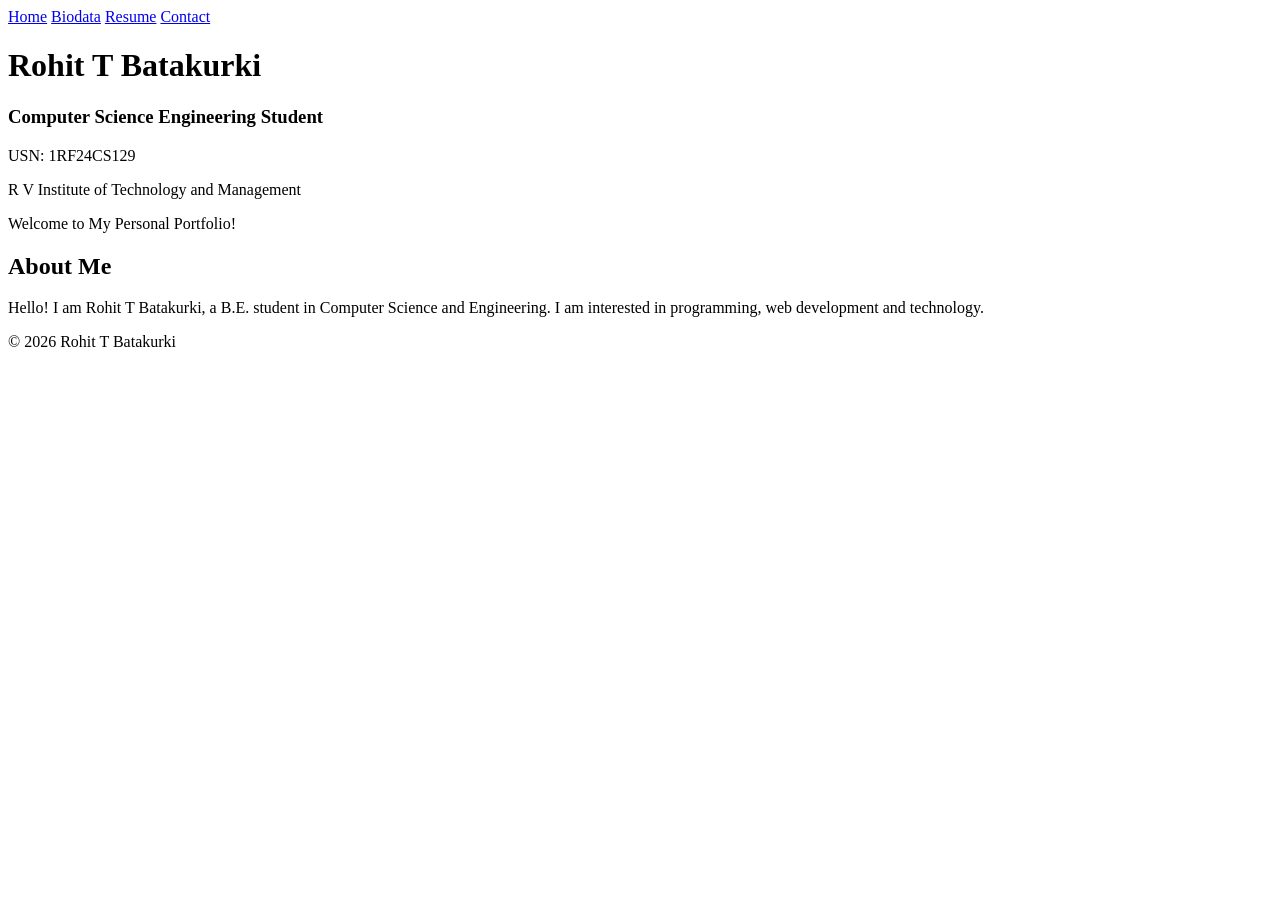
==== index.html @ bb5b755d "Rename Index.html to index.html" ====
<!DOCTYPE html>
<html>
<head>
    <title>Rohit Portfolio</title>
    <meta name="viewport"
          content="width=device-width, initial-scale=1.0">
    <link rel="stylesheet" href="style.css">
</head>
<body>

<nav>
    <a href="index.html">Home</a>
    <a href="biodata.html">Biodata</a>
    <a href="resume.html">Resume</a>
    <a href="contact.html">Contact</a>
</nav>

<header>
    <h1>Rohit T Batakurki</h1>
    <h3>Computer Science Engineering Student</h3>
    <p>USN: 1RF24CS129</p>
    <p>R V Institute of Technology and Management</p>
    <p>Welcome to My Personal Portfolio!</p>
</header>

<section>
    <h2>About Me</h2>
    <p>
        Hello! I am Rohit T Batakurki,
        a B.E. student in Computer Science
        and Engineering. I am interested in
        programming, web development and technology.
    </p>
</section>

<footer>
    <p>© 2026 Rohit T Batakurki</p>
</footer>

</body>
</html>
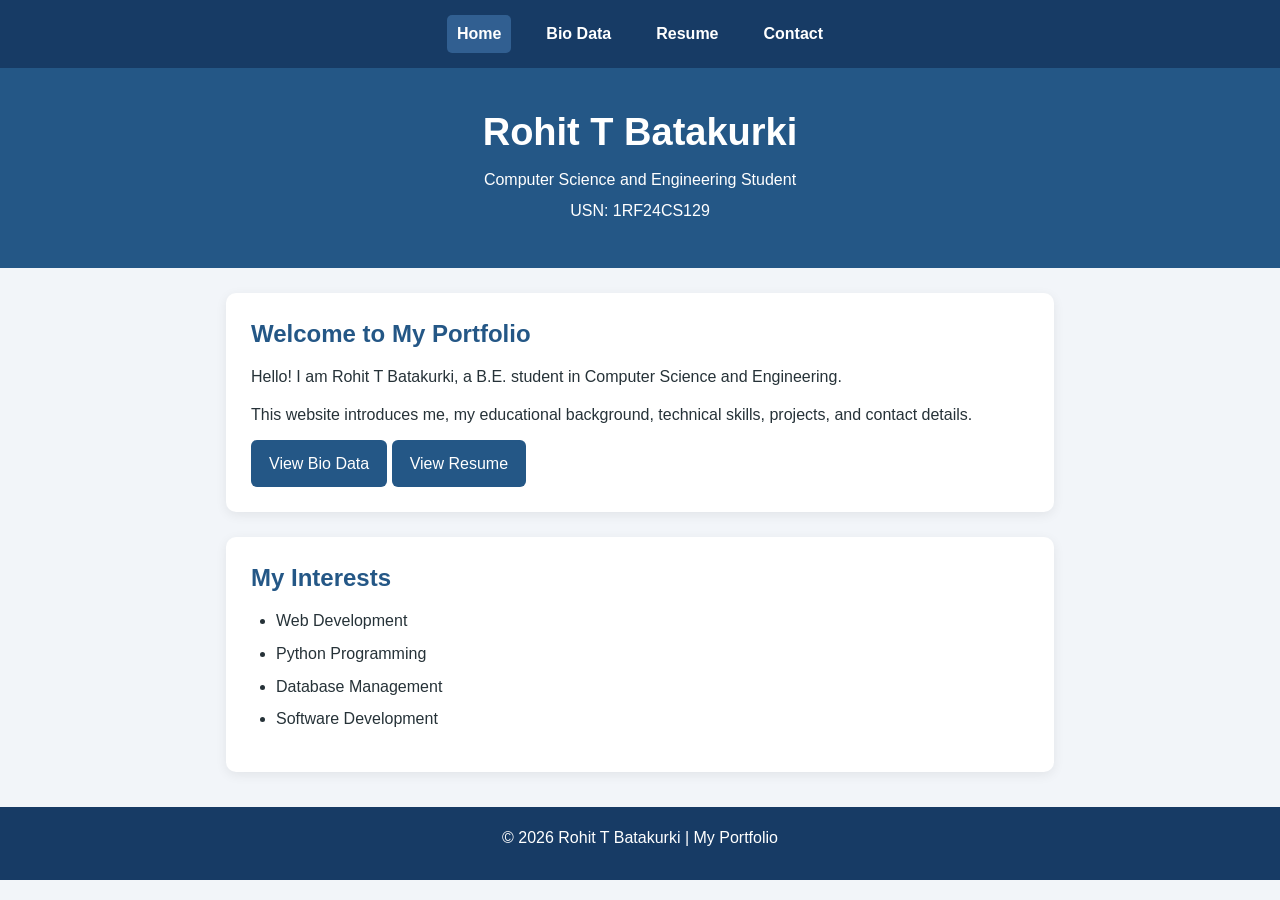
==== commit 550881c0: "Update index.html" ====
--- a/index.html
+++ b/index.html
@@ -1,40 +1,51 @@
+
 <!DOCTYPE html>
-<html>
+<html lang="en">
 <head>
-    <title>Rohit Portfolio</title>
-    <meta name="viewport"
-          content="width=device-width, initial-scale=1.0">
+    <meta charset="UTF-8">
+    <meta name="viewport" content="width=device-width, initial-scale=1.0">
+    <title>Home | Rohit Portfolio</title>
     <link rel="stylesheet" href="style.css">
 </head>
 <body>
 
 <nav>
-    <a href="index.html">Home</a>
-    <a href="biodata.html">Biodata</a>
+    <a href="index.html" class="active">Home</a>
+    <a href="biodata.html">Bio Data</a>
     <a href="resume.html">Resume</a>
     <a href="contact.html">Contact</a>
 </nav>
 
 <header>
     <h1>Rohit T Batakurki</h1>
-    <h3>Computer Science Engineering Student</h3>
+    <p>Computer Science and Engineering Student</p>
     <p>USN: 1RF24CS129</p>
-    <p>R V Institute of Technology and Management</p>
-    <p>Welcome to My Personal Portfolio!</p>
 </header>
 
-<section>
-    <h2>About Me</h2>
-    <p>
-        Hello! I am Rohit T Batakurki,
-        a B.E. student in Computer Science
-        and Engineering. I am interested in
-        programming, web development and technology.
-    </p>
-</section>
+<div class="container">
+    <section class="card">
+        <h2>Welcome to My Portfolio</h2>
+        <p>Hello! I am Rohit T Batakurki, a B.E. student in
+        Computer Science and Engineering.</p>
+        <p>This website introduces me, my educational background,
+        technical skills, projects, and contact details.</p>
+        <a class="button" href="biodata.html">View Bio Data</a>
+        <a class="button" href="resume.html">View Resume</a>
+    </section>
+
+    <section class="card">
+        <h2>My Interests</h2>
+        <ul>
+            <li>Web Development</li>
+            <li>Python Programming</li>
+            <li>Database Management</li>
+            <li>Software Development</li>
+        </ul>
+    </section>
+</div>
 
 <footer>
-    <p>© 2026 Rohit T Batakurki</p>
+    <p>&copy; 2026 Rohit T Batakurki | My Portfolio</p>
 </footer>
 
 </body>
--- a/style.css
+++ b/style.css
@@ -0,0 +1,162 @@
+
+* {
+    box-sizing: border-box;
+    margin: 0;
+    padding: 0;
+}
+
+body {
+    font-family: Arial, sans-serif;
+    background: #f2f5f9;
+    color: #263238;
+    line-height: 1.6;
+}
+
+nav {
+    background: #173b65;
+    padding: 15px 10px;
+    display: flex;
+    justify-content: center;
+    align-items: center;
+    flex-wrap: wrap;
+    gap: 10px 25px;
+}
+
+nav a {
+    color: white;
+    text-decoration: none;
+    font-weight: bold;
+    padding: 6px 10px;
+}
+
+nav a:hover,
+nav a.active {
+    background: #315f91;
+    border-radius: 5px;
+}
+
+header {
+    background: #245786;
+    color: white;
+    text-align: center;
+    padding: 40px 20px;
+}
+
+header h1 {
+    font-size: clamp(26px, 5vw, 38px);
+    margin-bottom: 10px;
+}
+
+header p {
+    margin: 5px 0;
+}
+
+main, section, .container {
+    width: min(92%, 900px);
+    margin: 25px auto;
+}
+
+section, .card {
+    background: white;
+    padding: 25px;
+    border-radius: 10px;
+    margin-bottom: 22px;
+    box-shadow: 0 3px 12px #00000012;
+}
+
+h1, h2, h3 {
+    line-height: 1.3;
+}
+
+h2 {
+    color: #245786;
+    margin-bottom: 15px;
+}
+
+p {
+    margin-bottom: 12px;
+}
+
+table {
+    width: 100%;
+    border-collapse: collapse;
+    margin: 15px 0;
+}
+
+th, td {
+    border: 1px solid #d5dce5;
+    padding: 12px;
+    text-align: left;
+    overflow-wrap: anywhere;
+}
+
+th {
+    background: #245786;
+    color: white;
+}
+
+tr:nth-child(even) {
+    background: #f4f7fb;
+}
+
+ul, ol {
+    padding-left: 25px;
+    margin: 10px 0 15px;
+}
+
+li {
+    margin-bottom: 7px;
+}
+
+a {
+    color: #245786;
+}
+
+button, .button {
+    display: inline-block;
+    background: #245786;
+    color: white;
+    border: none;
+    border-radius: 6px;
+    padding: 11px 18px;
+    text-decoration: none;
+    cursor: pointer;
+}
+
+footer {
+    background: #173b65;
+    color: white;
+    text-align: center;
+    padding: 18px;
+    margin-top: 35px;
+}
+
+@media (max-width: 600px) {
+    nav {
+        gap: 6px;
+        padding: 12px 5px;
+    }
+
+    nav a {
+        font-size: 14px;
+        padding: 7px;
+    }
+
+    main, section, .container {
+        width: 94%;
+        margin: 16px auto;
+    }
+
+    section, .card {
+        padding: 16px;
+    }
+
+    th, td {
+        padding: 8px;
+        font-size: 14px;
+    }
+
+    header {
+        padding: 30px 12px;
+    }
+}
